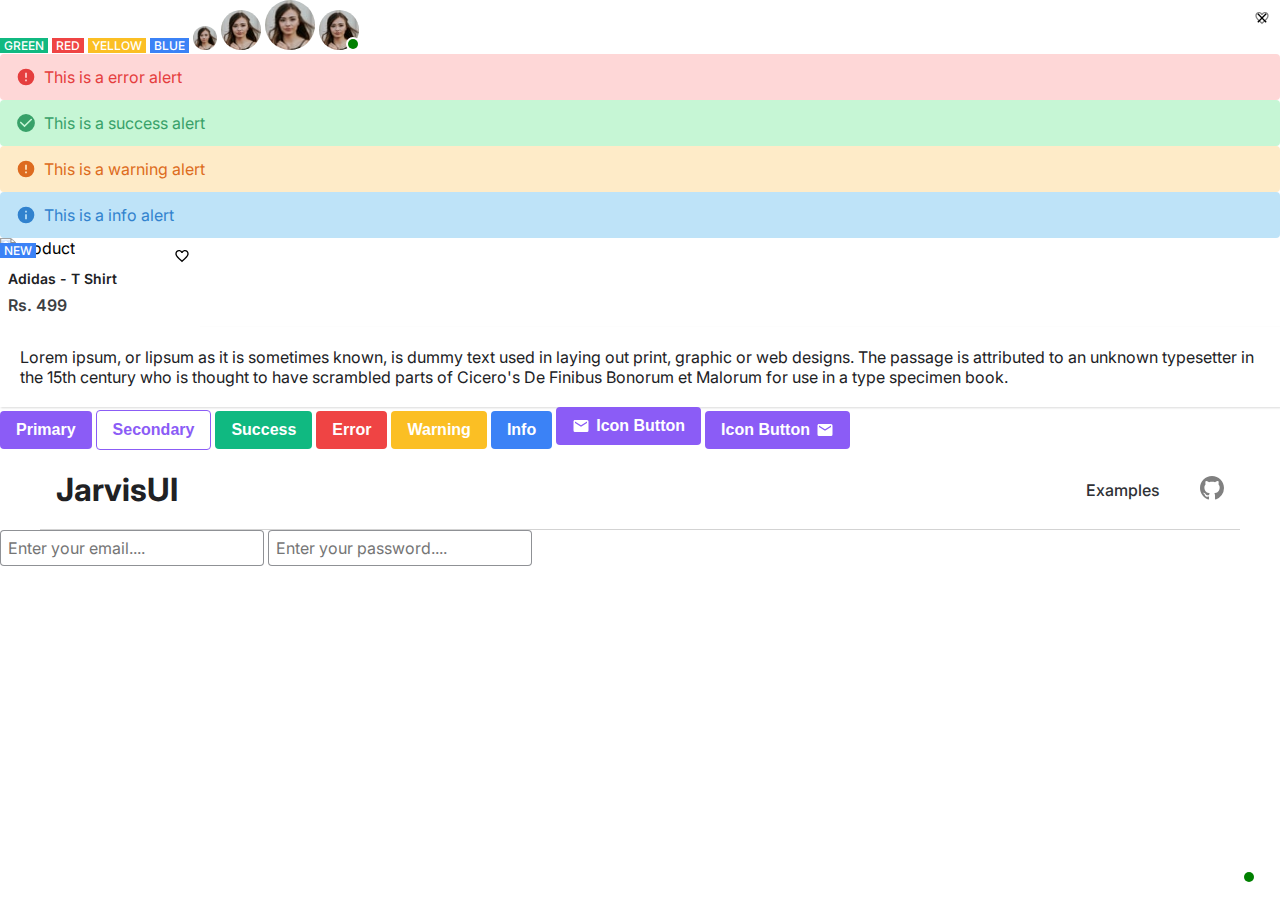
==== components/components.html @ 56f25050 "Remove unused  import" ====
<!DOCTYPE html>
<html lang="en">
  <head>
    <meta charset="UTF-8" />
    <meta http-equiv="X-UA-Compatible" content="IE=edge" />
    <meta name="viewport" content="width=device-width, initial-scale=1.0" />
    <link rel="stylesheet" href="/components/components.css" />
    <title>Document</title>
  </head>
  <body>
    <!-- BADGE -->
    <div class="badge-dot dot-green"></div>

    <span class="badge-text text-green">Green</span>
    <span class="badge-text text-red">Red</span>
    <span class="badge-text text-yellow">Yellow</span>
    <span class="badge-text text-blue">Blue</span>

    <!-- AVATAR -->
    <div class="avatar avatar-sl">
      <img src="/images/image-kira.jpg" alt="img-avatar" class="img-round" />
    </div>
    <div class="avatar avatar-lg">
      <img src="/images/image-kira.jpg" alt="img-avatar" class="img-round" />
    </div>
    <div class="avatar avatar-xl">
      <img src="/images/image-kira.jpg" alt="img-avatar" class="img-round" />
    </div>

    <!-- AVATAR WITH BADGE -->
    <div class="avatar avatar-lg">
      <img src="/images/image-kira.jpg" alt="img-avatar" class="img-round" />
      <div class="badge-dot dot-green"></div>
    </div>

    <!-- ALERTS -->

    <!-- Error Alert -->
    <div class="alert error">
      <svg width="20px" height="20px" viewBox="0 0 24 24">
        <path
          d="M13 13h-2V7h2m0 10h-2v-2h2M12 2A10 10 0 0 0 2 12a10 10 0 0 0 10 10a10 10 0 0 0 10-10A10 10 0 0 0 12 2z"
        ></path>
      </svg>
      This is a error alert
    </div>

    <!-- Success Alert -->
    <div class="alert success">
      <svg width="20px" height="20px" viewBox="0 0 36 36">
        <path
          class="clr-i-solid clr-i-solid-path-1"
          d="M18 2a16 16 0 1 0 16 16A16 16 0 0 0 18 2zm10.45 10.63L15.31 25.76L7.55 18a1.4 1.4 0 0 1 2-2l5.78 5.78l11.14-11.13a1.4 1.4 0 1 1 2 2z"
        ></path>
      </svg>
      This is a success alert
    </div>

    <!-- Warning Alert -->
    <div class="alert warning">
      <svg width="20px" height="20px" viewBox="0 0 24 24">
        <path
          d="M13 13h-2V7h2m0 10h-2v-2h2M12 2A10 10 0 0 0 2 12a10 10 0 0 0 10 10a10 10 0 0 0 10-10A10 10 0 0 0 12 2z"
        ></path>
      </svg>
      This is a warning alert
    </div>

    <!-- Info Alert -->
    <div class="alert info">
      <svg width="20px" height="20px" viewBox="0 0 24 24">
        <path
          d="M13 9h-2V7h2m0 10h-2v-6h2m-1-9A10 10 0 0 0 2 12a10 10 0 0 0 10 10a10 10 0 0 0 10-10A10 10 0 0 0 12 2z"
        ></path>
      </svg>
      This is a info alert
    </div>

    <!-- CARDS -->

    <!-- Wishlist Button -->

    <div class="card-button">
      <svg width="1em" height="1em" viewBox="0 0 24 24">
        <path
          d="M12.1 18.55l-.1.1l-.11-.1C7.14 14.24 4 11.39 4 8.5C4 6.5 5.5 5 7.5 5c1.54 0 3.04 1 3.57 2.36h1.86C13.46 6 14.96 5 16.5 5c2 0 3.5 1.5 3.5 3.5c0 2.89-3.14 5.74-7.9 10.05M16.5 3c-1.74 0-3.41.81-4.5 2.08C10.91 3.81 9.24 3 7.5 3C4.42 3 2 5.41 2 8.5c0 3.77 3.4 6.86 8.55 11.53L12 21.35l1.45-1.32C18.6 15.36 22 12.27 22 8.5C22 5.41 19.58 3 16.5 3z"
        ></path>
      </svg>
    </div>

    <!-- Close Button -->

    <div class="card-button">
      <svg width="1em" height="1em" viewBox="0 0 24 24">
        <path
          d="M19 6.41L17.59 5L12 10.59L6.41 5L5 6.41L10.59 12L5 17.59L6.41 19L12 13.41L17.59 19L19 17.59L13.41 12L19 6.41z"
        ></path>
      </svg>
    </div>

    <!-- Product Card -->
    <div class="product-card">
      <div class="product-image">
        <img
          src="https://assets.myntassets.com/dpr_2,q_60,w_210,c_limit,fl_progressive/assets/images/1996794/2020/11/19/eeddb240-a694-448b-8a5d-7e51f5a935e31605783640839-Roadster-Men-Olive-Green-Solid-Raw-Edge-Round-Neck-T-shirt-3-1.jpg"
          alt="product"
        />
      </div>
      <div class="product-details">
        <h4>Adidas - T Shirt</h4>
        <span>Rs. 499</span>
      </div>
      <div class="card-button">
        <svg width="1em" height="1em" viewBox="0 0 24 24">
          <path
            d="M12.1 18.55l-.1.1l-.11-.1C7.14 14.24 4 11.39 4 8.5C4 6.5 5.5 5 7.5 5c1.54 0 3.04 1 3.57 2.36h1.86C13.46 6 14.96 5 16.5 5c2 0 3.5 1.5 3.5 3.5c0 2.89-3.14 5.74-7.9 10.05M16.5 3c-1.74 0-3.41.81-4.5 2.08C10.91 3.81 9.24 3 7.5 3C4.42 3 2 5.41 2 8.5c0 3.77 3.4 6.86 8.55 11.53L12 21.35l1.45-1.32C18.6 15.36 22 12.27 22 8.5C22 5.41 19.58 3 16.5 3z"
          ></path>
        </svg>
      </div>
      <div class="badge-text bg-blue">New</div>
    </div>

    <div class="text-card shadow-sm">
      <p>
        Lorem ipsum, or lipsum as it is sometimes known, is dummy text used in
        laying out print, graphic or web designs. The passage is attributed to
        an unknown typesetter in the 15th century who is thought to have
        scrambled parts of Cicero's De Finibus Bonorum et Malorum for use in a
        type specimen book.
      </p>
    </div>

    <!-- BUTTONS -->

    <button class="btn btn-lg btn-primary">Primary</button>

    <button class="btn btn-lg btn-secondary">Secondary</button>

    <button class="btn btn-lg btn-success">Success</button>

    <button class="btn btn-lg btn-danger">Error</button>

    <button class="btn btn-lg btn-warning">Warning</button>

    <button class="btn btn-lg btn-info">Info</button>

    <button class="btn btn-lg btn-icon-trailing">
      <span>
        <svg width="1em" height="1em" viewBox="0 0 24 24">
          <path
            d="M20 8l-8 5l-8-5V6l8 5l8-5m0-2H4c-1.11 0-2 .89-2 2v12a2 2 0 0 0 2 2h16a2 2 0 0 0 2-2V6a2 2 0 0 0-2-2z"
            fill="currentColor"
          ></path>
        </svg>
      </span>
      Icon Button
    </button>

    <button class="btn btn-lg btn-icon-leading">
      Icon Button
      <span>
        <svg width="1em" height="1em" viewBox="0 0 24 24">
          <path
            d="M20 8l-8 5l-8-5V6l8 5l8-5m0-2H4c-1.11 0-2 .89-2 2v12a2 2 0 0 0 2 2h16a2 2 0 0 0 2-2V6a2 2 0 0 0-2-2z"
            fill="currentColor"
          ></path>
        </svg>
      </span>
    </button>

    <!-- MODAL -->

    <div class="modal-bg">
      <div class="text-card relative">
        <h3 class="mb-2">Modal</h3>
        <p>
          Lorem ipsum, or lipsum as it is sometimes known, is dummy text used in
          laying out print, graphic or web designs. The passage is attributed to
          an unknown typesetter in the 15th century who is thought to have
          scrambled parts of Cicero's De Finibus Bonorum et Malorum for use in a
          type specimen book.
        </p>
        <div class="close-button">
          <svg width="1em" height="1em" viewBox="0 0 24 24">
            <path
              d="M19 6.41L17.59 5L12 10.59L6.41 5L5 6.41L10.59 12L5 17.59L6.41 19L12 13.41L17.59 19L19 17.59L13.41 12L19 6.41z"
            ></path>
          </svg>
        </div>
        <button class="btn btn-danger mt-3">Close</button>
      </div>
    </div>

    <!-- HEADER -->

    <header class="top-navigation">
      <div class="nav-container">
        <div class="logo">
          <a href="index.html">
            <h1>Jarvis<span>UI</span></h1>
          </a>
        </div>
        <div class="nav-links">
          <ul>
            <li><a href="/pages/examples.html">Examples</a></li>
            <li>
              <a href="https://github.com/tejpatelme/JarvisUI" target="_blank">
                <svg width="24px" height="24px" viewBox="0 0 16 16">
                  <path
                    fillRule="evenodd"
                    d="M8 0C3.58 0 0 3.58 0 8c0 3.54 2.29 6.53 5.47 7.59c.4.07.55-.17.55-.38c0-.19-.01-.82-.01-1.49c-2.01.37-2.53-.49-2.69-.94c-.09-.23-.48-.94-.82-1.13c-.28-.15-.68-.52-.01-.53c.63-.01 1.08.58 1.23.82c.72 1.21 1.87.87 2.33.66c.07-.52.28-.87.51-1.07c-1.78-.2-3.64-.89-3.64-3.95c0-.87.31-1.59.82-2.15c-.08-.2-.36-1.02.08-2.12c0 0 .67-.21 2.2.82c.64-.18 1.32-.27 2-.27c.68 0 1.36.09 2 .27c1.53-1.04 2.2-.82 2.2-.82c.44 1.1.16 1.92.08 2.12c.51.56.82 1.27.82 2.15c0 3.07-1.87 3.75-3.65 3.95c.29.25.54.73.54 1.48c0 1.07-.01 1.93-.01 2.2c0 .21.15.46.55.38A8.013 8.013 0 0 0 16 8c0-4.42-3.58-8-8-8z"
                    fill="gray"
                  ></path>
                </svg>
              </a>
            </li>
          </ul>
        </div>
      </div>
    </header>

    <!-- INPUT -->

    <input class="input" type="text" placeholder="Enter your email...." />

    <input
      type="password"
      class="input"
      placeholder="Enter your password...."
    />
  </body>
</html>
---- components/components.css ----
@import "helpers.css";

/* RESETS */

@import url("https://fonts.googleapis.com/css2?family=Inter:wght@100;200;300;400;500;600;700;800;900&display=swap");

* {
  box-sizing: border-box;
}

body {
  margin: 0;
  font-family: "Inter", sans-serif;
}

h1,
h2 h3,
h4,
h5,
h6,
p {
  margin: 0;
  padding: 0;
  color: var(--gray-one);
}

a {
  text-decoration: none;
}

button {
  cursor: pointer;
}

/* COLORS */

:root {
  --gray-one: #202124;
  --gray-two: #2f3135;
  --gray-three: #3c4043;
  --gray-four: #5f6368;
  --primary-color: #8b5cf6;
  /*States Colors*/
  --success-green: #10b981;
  --danger-red: #ef4444;
  --warning-yellow: #fbbf24;
  --info-blue: #3b82f6;
}

/* IMAGES */

.img-res {
  width: 100%;
  display: block;
}

.img-round {
  width: 100%;
  border-radius: 50%;
  object-fit: cover;
}

.img-rect-round {
  width: 200px;
  height: 200px;
  border-radius: 50%;
  object-fit: cover;
}

/* AVATAR */

.avatar {
  position: relative;
  display: inline-block;
  user-select: none;
}

.avatar-sl {
  height: 1.5rem;
  width: 1.5rem;
}

.avatar-lg {
  height: 2.5rem;
  width: 2.5rem;
}

.avatar-xl {
  height: 3.125rem;
  width: 3.125rem;
}

/* BADGES */

.badge-dot {
  height: 10px;
  width: 10px;
  border-radius: 50%;
  position: absolute;
  z-index: 1;
  right: 2%;
  bottom: 2%;
}

.dot-green {
  background-color: green;
  box-shadow: 0px 0px 0px 2px #ffffff;
}

.dot-red {
  background-color: red;
  box-shadow: 0px 0px 0px 2px #ffffff;
}

.badge-text {
  font-size: 12px;
  color: white;
  text-transform: uppercase;
  font-weight: 500;
  padding: 0 0.25rem;
}

.text-green {
  background: var(--success-green);
}

.text-yellow {
  background: var(--warning-yellow);
}

.text-red {
  background: var(--danger-red);
}

.text-blue {
  background: var(--info-blue);
}

.bg-green {
  background: var(--success-green);
}

.bg-yellow {
  background: var(--warning-yellow);
}

.bg-red {
  background: var(--danger-red);
}

.bg-blue {
  background: var(--info-blue);
}

/* ALERTS */

.alert {
  padding: 12px 16px;
  display: flex;
  align-items: center;
  line-height: 22px;
  border-radius: 4px;
}

.alert svg {
  margin-right: 8px;
}

/* Error Alert */

.error {
  background-color: rgb(254, 215, 215);
  color: #e53e3e;
}

.error svg {
  fill: #e53e3e;
}

/* Success Alert */

.success {
  background-color: #c6f6d5;
  color: #38a169;
}

.success svg {
  fill: #38a169;
}

/* Warning Alert */

.warning {
  background-color: #feebc8;
  color: #dd6b20;
}

.warning svg {
  fill: #dd6b20;
}

/* Info Alert */

.info {
  background-color: #bee3f8;
  color: #3182ce;
}

.info svg {
  fill: #3182ce;
}

/* CARDS */

/* Card Buttons */

.card-button {
  position: absolute;
  height: 1.5rem;
  width: 1.5rem;
  border-radius: 50%;
  top: 6px;
  right: 6px;
  display: flex;
  justify-content: center;
  align-items: center;
  background: rgba(255, 255, 255, 0.5);
}

.card > svg {
  fill: var(--gray-three);
}

/* Product Card */

.product-card {
  width: 200px;
  position: relative;
  background-color: white;
}

.product-card > .product-image img {
  width: 100%;
  height: 100%;
}

.product-card > .product-details {
  padding: 12px 8px;
}

.product-card > .product-details h4 {
  color: var(--gray-one);
  font-size: 14px;
  font-weight: 600;
  margin-bottom: 8px;
}

.product-card > .badge-text {
  position: absolute;
  top: 0.3rem;
  left: 0;
}

.product-card > .product-details span {
  color: var(--gray-three);
  font-weight: 600;
}

/* Text Card */

.text-card {
  background: white;
  padding: 1.25rem;
  color: var(--gray-two);
}

/* BUTTONS */

.btn {
  display: inline-flex;
  align-items: center;
  border: 0;
  border-radius: 4px;
  font-weight: 600;
  font-size: inherit;
}

.btn-xs {
  padding: 0.25rem 1rem;
}

.btn-sm {
  padding: 0.375rem 1rem;
}

.btn-md {
  padding: 0.5rem 1rem;
}

.btn-lg {
  padding: 0.625rem 1rem;
}

.btn-primary {
  background: var(--primary-color);
  color: white;
}

.btn-secondary {
  background: white;
  border: 1px solid var(--primary-color);
  color: var(--primary-color);
  transition-duration: 0.3s;
}

.btn-secondary:hover {
  background: var(--primary-color);
  color: white;
}

.btn-success {
  background: var(--success-green);
  color: white;
}

.btn-danger {
  background: var(--danger-red);
  color: white;
}

.btn-warning {
  background: var(--warning-yellow);
  color: white;
}

.btn-info {
  background: var(--info-blue);
  color: white;
}

.btn-icon-trailing {
  background: var(--primary-color);
  color: white;
}

.btn-icon-trailing span {
  display: flex;
  align-items: center;
  margin-right: 6px;
}

.btn-icon-leading {
  background: var(--primary-color);
  color: white;
}

.btn-icon-leading span {
  display: flex;
  align-items: center;
  margin-left: 6px;
}

.btn-icon-leading span > svg {
  height: 18px;
  width: 18px;
}

.btn-icon-trailing span > svg {
  height: 18px;
  width: 18px;
}

/* MODAL */

.modal-bg {
  display: none;
  top: 0;
  left: 0;
  position: fixed;
  z-index: 1;
  min-height: 100vh;
  width: 100vw;
  background: rgba(0, 0, 0, 0.8);
  justify-content: center;
  align-items: center;
}

/* INPUT */

.input {
  font-family: inherit;
  font-size: inherit;
  padding: 0.5rem;
  border-radius: 0.25rem;
  outline: none;
  border: none;
  box-shadow: inset 0px 0px 0px 1px rgba(95, 99, 104, 0.7);
}

.input:focus {
  border: 0;
  box-shadow: 0px 0px 0px 3px #a78bfa;
}

/* NAVIGATION BAR */

.top-navigation {
  position: sticky;
  top: 0;
  width: 100%;
  background: white;
  z-index: 1;
}

.nav-container {
  padding: 1rem;
  max-width: 1200px;
  border-bottom: 1px solid lightgray;
  height: 5rem;
  margin: auto;
  display: flex;
  justify-content: space-between;
  align-items: center;
}

.nav-links ul {
  list-style: none;
  padding: 0;
  display: flex;
  align-items: center;
}

.nav-links a {
  color: var(--gray-two);
  font-weight: 500;
}

.nav-links ul > * + * {
  margin-left: 2.5rem;
}
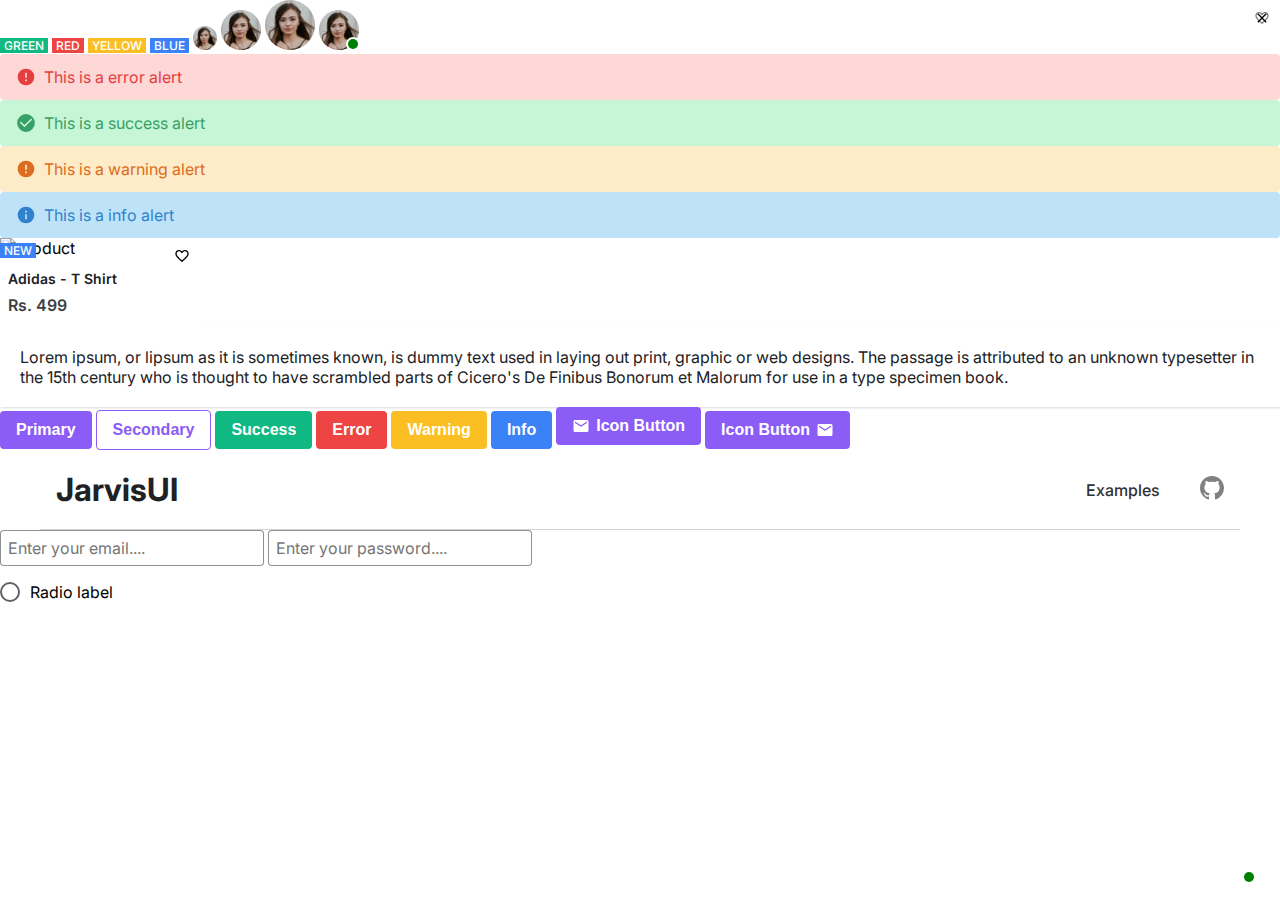
==== commit eed358db: "Added radio button component" ====
--- a/components/components.html
+++ b/components/components.html
@@ -229,4 +229,12 @@
       placeholder="Enter your password...."
     />
   </body>
+
+  <!-- RADIO BUTTON -->
+  <div class="mb-3"></div>
+  <label for="radioinput" class="label-radio">
+    <input type="radio" id="radioinput" name="radioinput" class="radio" />
+    <div class="radio-btn"></div>
+    Radio label
+  </label>
 </html>
--- a/components/components.css
+++ b/components/components.css
@@ -438,3 +438,38 @@
 .nav-links ul > * + * {
   margin-left: 2.5rem;
 }
+
+/* RADIO BUTTON */
+
+.label-radio {
+  display: inline-flex;
+  align-items: center;
+  cursor: pointer;
+}
+
+.radio {
+  display: none;
+}
+
+.radio-btn {
+  height: 1.25rem;
+  width: 1.25rem;
+  border: 2px solid var(--gray-four);
+  margin-right: 0.625rem;
+  border-radius: 50%;
+  padding: 0.125rem;
+}
+
+.radio-btn::after {
+  content: "";
+  background-color: var(--primary-color);
+  display: block;
+  height: 100%;
+  width: 100%;
+  border-radius: 50%;
+  transform: scale(0);
+}
+
+.radio:checked + .radio-btn::after {
+  transform: scale(1);
+}
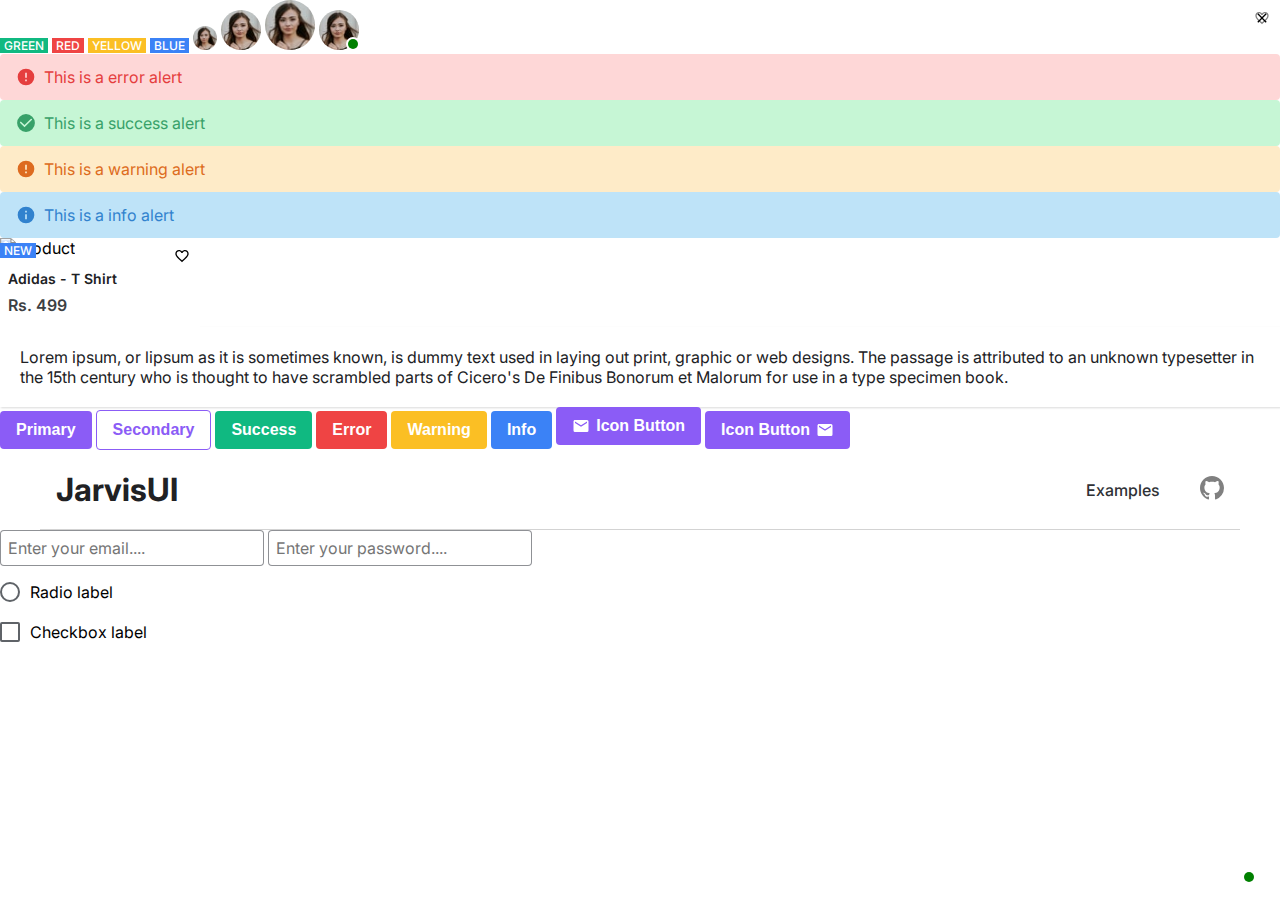
==== commit 19292faa: "Add Radio Button and Checkbox component" ====
--- a/components/components.html
+++ b/components/components.html
@@ -219,8 +219,9 @@
       </div>
     </header>
 
-    <!-- INPUT -->
-
+    <!-- INPUTS -->
+
+    <!-- Text Input -->
     <input class="input" type="text" placeholder="Enter your email...." />
 
     <input
@@ -230,11 +231,26 @@
     />
   </body>
 
-  <!-- RADIO BUTTON -->
   <div class="mb-3"></div>
+  <!-- Radio Input -->
   <label for="radioinput" class="label-radio">
     <input type="radio" id="radioinput" name="radioinput" class="radio" />
     <div class="radio-btn"></div>
     Radio label
   </label>
+
+  <div class="mb-3"></div>
+
+  <!-- Checkbox -->
+
+  <label for="checkboxinput" class="label-checkbox">
+    <input
+      type="checkbox"
+      id="checkboxinput"
+      name="checkboxinput"
+      class="checkbox"
+    />
+    <div class="checkbox-box"></div>
+    Checkbox label
+  </label>
 </html>
--- a/components/components.css
+++ b/components/components.css
@@ -385,7 +385,46 @@
   align-items: center;
 }
 
-/* INPUT */
+/* NAVIGATION BAR */
+
+.top-navigation {
+  position: sticky;
+  top: 0;
+  width: 100%;
+  background: white;
+  z-index: 1;
+}
+
+.nav-container {
+  padding: 1rem;
+  max-width: 1200px;
+  border-bottom: 1px solid lightgray;
+  height: 5rem;
+  margin: auto;
+  display: flex;
+  justify-content: space-between;
+  align-items: center;
+}
+
+.nav-links ul {
+  list-style: none;
+  padding: 0;
+  display: flex;
+  align-items: center;
+}
+
+.nav-links a {
+  color: var(--gray-two);
+  font-weight: 500;
+}
+
+.nav-links ul > * + * {
+  margin-left: 2.5rem;
+}
+
+/* INPUTS */
+
+/* Text Input */
 
 .input {
   font-family: inherit;
@@ -402,44 +441,7 @@
   box-shadow: 0px 0px 0px 3px #a78bfa;
 }
 
-/* NAVIGATION BAR */
-
-.top-navigation {
-  position: sticky;
-  top: 0;
-  width: 100%;
-  background: white;
-  z-index: 1;
-}
-
-.nav-container {
-  padding: 1rem;
-  max-width: 1200px;
-  border-bottom: 1px solid lightgray;
-  height: 5rem;
-  margin: auto;
-  display: flex;
-  justify-content: space-between;
-  align-items: center;
-}
-
-.nav-links ul {
-  list-style: none;
-  padding: 0;
-  display: flex;
-  align-items: center;
-}
-
-.nav-links a {
-  color: var(--gray-two);
-  font-weight: 500;
-}
-
-.nav-links ul > * + * {
-  margin-left: 2.5rem;
-}
-
-/* RADIO BUTTON */
+/* Radio */
 
 .label-radio {
   display: inline-flex;
@@ -473,3 +475,41 @@
 .radio:checked + .radio-btn::after {
   transform: scale(1);
 }
+
+/* Checkbox */
+
+.label-checkbox {
+  display: inline-flex;
+  align-items: center;
+  cursor: pointer;
+}
+
+.checkbox {
+  display: none;
+}
+
+.checkbox-box {
+  height: 1.25rem;
+  width: 1.25rem;
+  border: 2px solid var(--gray-four);
+  margin-right: 0.625rem;
+  border-radius: 0.125rem;
+  display: flex;
+  align-items: center;
+  justify-content: center;
+}
+
+.checkbox-box::after {
+  content: "\2714";
+  color: white;
+  transform: scale(0);
+}
+
+.checkbox:checked + .checkbox-box::after {
+  transform: scale(1);
+}
+
+.checkbox:checked + .checkbox-box {
+  background-color: var(--primary-color);
+  border: 2px solid var(--primary-color);
+}
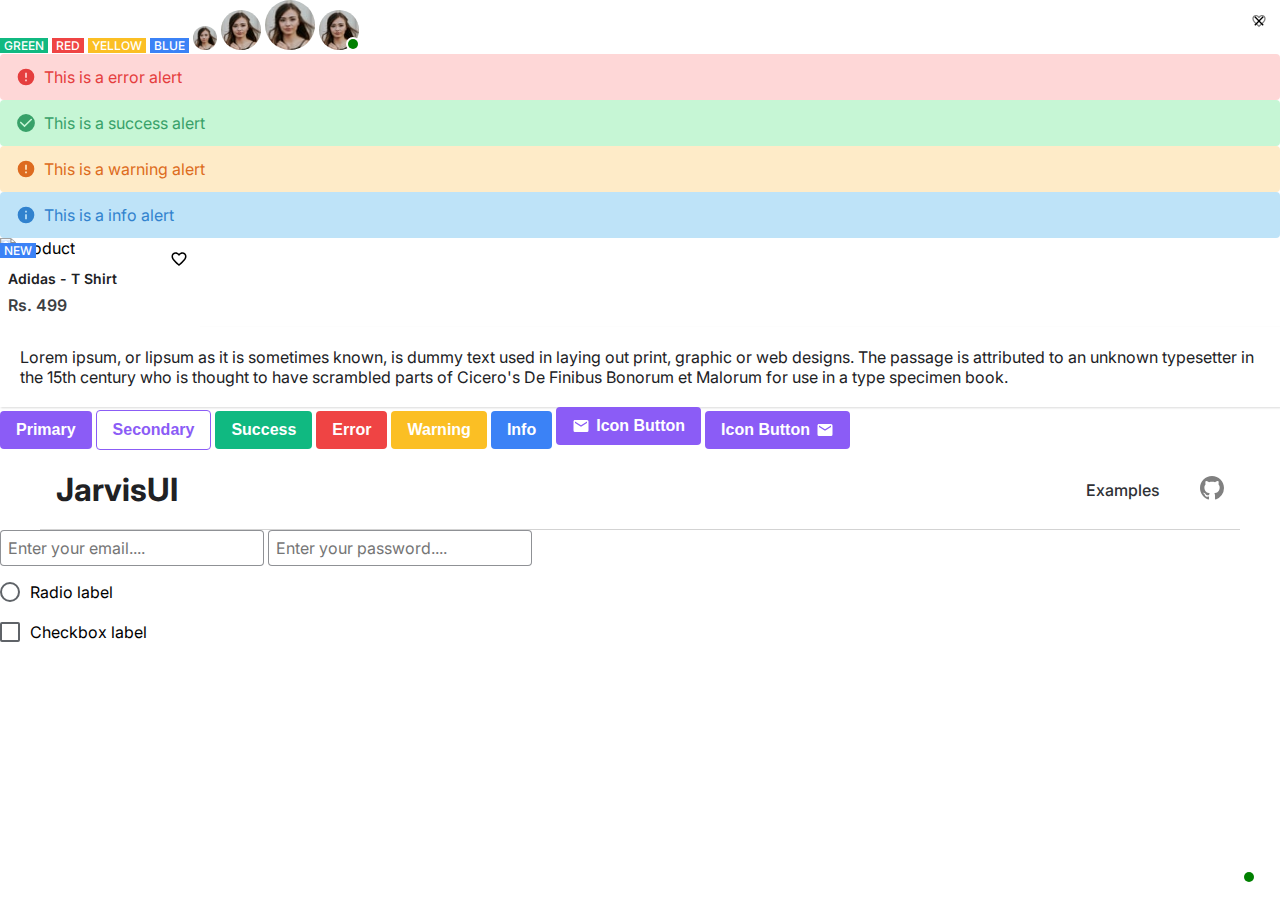
==== commit 8e3fb149: "Improve button component" ====
--- a/components/components.html
+++ b/components/components.html
@@ -110,13 +110,13 @@
         <h4>Adidas - T Shirt</h4>
         <span>Rs. 499</span>
       </div>
-      <div class="card-button">
-        <svg width="1em" height="1em" viewBox="0 0 24 24">
+      <button class="card-button">
+        <svg width="1.25rem" height="1.25rem" viewBox="0 0 24 24">
           <path
             d="M12.1 18.55l-.1.1l-.11-.1C7.14 14.24 4 11.39 4 8.5C4 6.5 5.5 5 7.5 5c1.54 0 3.04 1 3.57 2.36h1.86C13.46 6 14.96 5 16.5 5c2 0 3.5 1.5 3.5 3.5c0 2.89-3.14 5.74-7.9 10.05M16.5 3c-1.74 0-3.41.81-4.5 2.08C10.91 3.81 9.24 3 7.5 3C4.42 3 2 5.41 2 8.5c0 3.77 3.4 6.86 8.55 11.53L12 21.35l1.45-1.32C18.6 15.36 22 12.27 22 8.5C22 5.41 19.58 3 16.5 3z"
           ></path>
         </svg>
-      </div>
+      </button>
       <div class="badge-text bg-blue">New</div>
     </div>
 
--- a/components/components.css
+++ b/components/components.css
@@ -215,9 +215,10 @@
 /* Card Buttons */
 
 .card-button {
+  border: 0;
   position: absolute;
-  height: 1.5rem;
-  width: 1.5rem;
+  height: 1.875rem;
+  width: 1.875rem;
   border-radius: 50%;
   top: 6px;
   right: 6px;
@@ -228,7 +229,8 @@
 }
 
 .card > svg {
-  fill: var(--gray-three);
+  fill: var(--gray-four);
+  flex-shrink: 0;
 }
 
 /* Product Card */
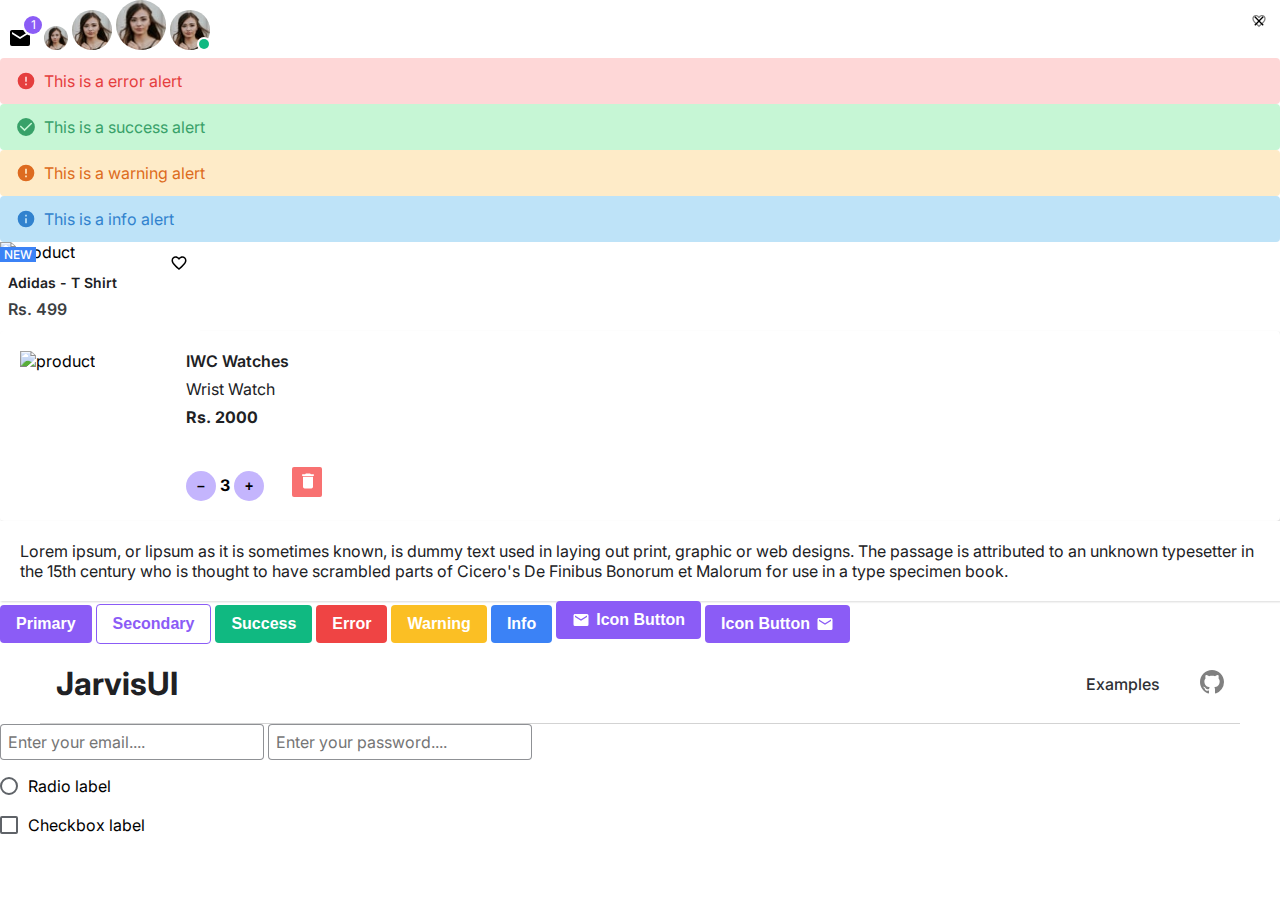
==== commit 9971ddf8: "Add Cart Card" ====
--- a/components/components.html
+++ b/components/components.html
@@ -9,12 +9,22 @@
   </head>
   <body>
     <!-- BADGE -->
-    <div class="badge-dot dot-green"></div>
-
-    <span class="badge-text text-green">Green</span>
+    <!-- <div class="badge-dot dot-green"></div> -->
+
+    <div class="badge-icon">
+      <svg width="1.5rem" height="1.5rem" viewBox="0 0 24 24">
+        <path
+          d="M20 8l-8 5l-8-5V6l8 5l8-5m0-2H4c-1.11 0-2 .89-2 2v12a2 2 0 0 0 2 2h16a2 2 0 0 0 2-2V6a2 2 0 0 0-2-2z"
+          fill="currentColor"
+        ></path>
+        <div class="badge-dot badge-dot-text dot-primary">1</div>
+      </svg>
+    </div>
+
+    <!-- <span class="badge-text text-green">Green</span>
     <span class="badge-text text-red">Red</span>
     <span class="badge-text text-yellow">Yellow</span>
-    <span class="badge-text text-blue">Blue</span>
+    <span class="badge-text text-blue">Blue</span> -->
 
     <!-- AVATAR -->
     <div class="avatar avatar-sl">
@@ -119,6 +129,40 @@
       </button>
       <div class="badge-text bg-blue">New</div>
     </div>
+
+    <!-- Cart Card -->
+
+    <div class="cart-card flex shadow-sm">
+      <div style="width: 150px; height: 150px">
+        <img
+          width="100%"
+          height="100%"
+          src="https://assets.myntassets.com/dpr_2,q_60,w_210,c_limit,fl_progressive/assets/images/1996794/2020/11/19/eeddb240-a694-448b-8a5d-7e51f5a935e31605783640839-Roadster-Men-Olive-Green-Solid-Raw-Edge-Round-Neck-T-shirt-3-1.jpg"
+          alt="product"
+        />
+      </div>
+      <div class="cart-details flex flex-col justify-between">
+        <div>
+          <p class="text-base text-semibold mb-2">IWC Watches</p>
+          <p class="mb-2">Wrist Watch</p>
+          <p class="text-bold">Rs. 2000</p>
+        </div>
+        <div>
+          <button class="btn-cart">–</button>
+          <span class="text-bold">3</span>
+          <button class="btn-cart mr-4">+</button>
+          <button class="btn-cart btn-cart-delete">
+            <svg width="1.25rem" height="1.25rem" viewBox="0 0 24 24">
+              <path
+                d="M19 4h-3.5l-1-1h-5l-1 1H5v2h14M6 19a2 2 0 0 0 2 2h8a2 2 0 0 0 2-2V7H6v12z"
+              ></path>
+            </svg>
+          </button>
+        </div>
+      </div>
+    </div>
+
+    <!-- Text Card -->
 
     <div class="text-card shadow-sm">
       <p>
--- a/components/components.css
+++ b/components/components.css
@@ -100,16 +100,46 @@
   z-index: 1;
   right: 2%;
   bottom: 2%;
+  box-shadow: 0px 0px 0px 2px #ffffff;
+}
+
+.badge-dot-text {
+  height: 1.125rem;
+  width: 1.125rem;
+  font-size: 0.75rem;
+  line-height: 1;
+  display: flex;
+  align-items: center;
+  justify-content: center;
+  color: white;
+  top: -10px;
+  right: -10px;
+}
+
+.dot-primary {
+  background-color: var(--primary-color);
 }
 
 .dot-green {
-  background-color: green;
-  box-shadow: 0px 0px 0px 2px #ffffff;
+  background-color: var(--success-green);
 }
 
 .dot-red {
-  background-color: red;
-  box-shadow: 0px 0px 0px 2px #ffffff;
+  background-color: var(--danger-red);
+}
+
+.dot-yellow {
+  background-color: var(--warning-yellow);
+}
+
+.dot-blue {
+  background-color: var(--info-blue);
+}
+
+.badge-icon {
+  display: inline-flex;
+  position: relative;
+  margin: 0.5rem;
 }
 
 .badge-text {
@@ -268,12 +298,48 @@
   font-weight: 600;
 }
 
+.btn-cart {
+  display: inline-block;
+  height: 1.875rem;
+  width: 1.875rem;
+  border-radius: 50%;
+  font-size: 0.875rem;
+  font-weight: 600;
+  line-height: 1;
+  border: 0;
+  background-color: #c4b5fd;
+}
+
+.btn-cart-delete {
+  border-radius: 2px;
+  background-color: #f87171;
+}
+
+.btn-cart-delete > svg {
+  fill: white;
+}
+
 /* Text Card */
 
 .text-card {
   background: white;
   padding: 1.25rem;
   color: var(--gray-two);
+}
+
+/* Cart Card */
+
+.cart-card {
+  padding: 1.25rem;
+  border-radius: 4px;
+}
+
+.cart-card img {
+  object-fit: cover;
+}
+
+.cart-details {
+  padding-left: 1rem;
 }
 
 /* BUTTONS */
@@ -456,12 +522,13 @@
 }
 
 .radio-btn {
-  height: 1.25rem;
-  width: 1.25rem;
+  height: 1.125rem;
+  width: 1.125rem;
   border: 2px solid var(--gray-four);
   margin-right: 0.625rem;
   border-radius: 50%;
   padding: 0.125rem;
+  flex-shrink: 0;
 }
 
 .radio-btn::after {
@@ -491,14 +558,15 @@
 }
 
 .checkbox-box {
-  height: 1.25rem;
-  width: 1.25rem;
+  height: 1.125rem;
+  width: 1.125rem;
   border: 2px solid var(--gray-four);
   margin-right: 0.625rem;
   border-radius: 0.125rem;
   display: flex;
   align-items: center;
   justify-content: center;
+  flex-shrink: 0;
 }
 
 .checkbox-box::after {
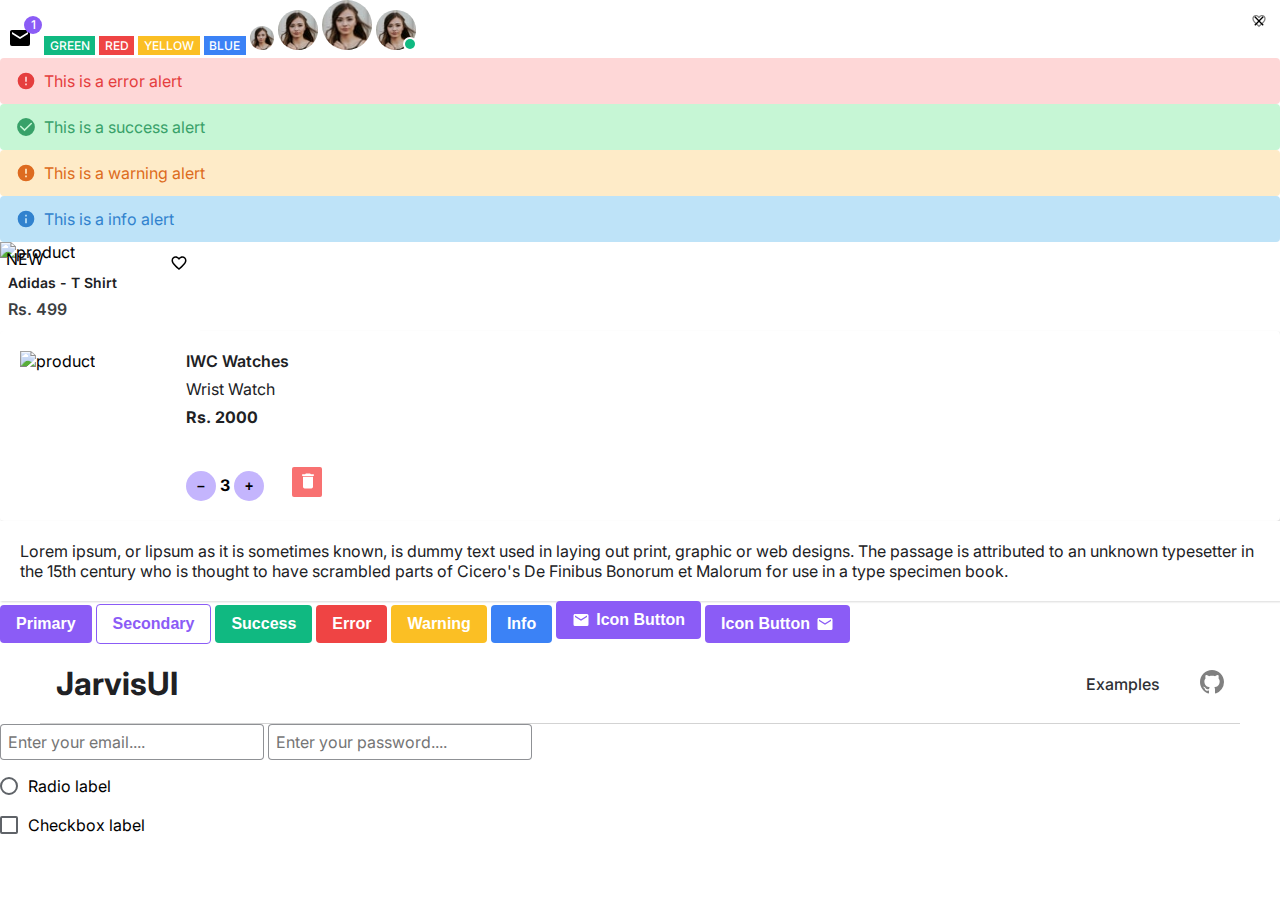
==== commit 71c9ed1e: "Improve badge component" ====
--- a/components/components.html
+++ b/components/components.html
@@ -17,14 +17,14 @@
           d="M20 8l-8 5l-8-5V6l8 5l8-5m0-2H4c-1.11 0-2 .89-2 2v12a2 2 0 0 0 2 2h16a2 2 0 0 0 2-2V6a2 2 0 0 0-2-2z"
           fill="currentColor"
         ></path>
-        <div class="badge-dot badge-dot-text dot-primary">1</div>
-      </svg>
-    </div>
-
-    <!-- <span class="badge-text text-green">Green</span>
-    <span class="badge-text text-red">Red</span>
-    <span class="badge-text text-yellow">Yellow</span>
-    <span class="badge-text text-blue">Blue</span> -->
+        <div class="badge badge-dot-number badge-primary">1</div>
+      </svg>
+    </div>
+
+    <span class="badge badge-text badge-green">Green</span>
+    <span class="badge badge-text badge-red">Red</span>
+    <span class="badge badge-text badge-yellow">Yellow</span>
+    <span class="badge badge-text badge-blue">Blue</span>
 
     <!-- AVATAR -->
     <div class="avatar avatar-sl">
@@ -40,7 +40,7 @@
     <!-- AVATAR WITH BADGE -->
     <div class="avatar avatar-lg">
       <img src="/images/image-kira.jpg" alt="img-avatar" class="img-round" />
-      <div class="badge-dot dot-green"></div>
+      <div class="badge badge-dot badge-green"></div>
     </div>
 
     <!-- ALERTS -->
--- a/components/components.css
+++ b/components/components.css
@@ -1,8 +1,7 @@
 @import "helpers.css";
+@import url("https://fonts.googleapis.com/css2?family=Inter:wght@100;200;300;400;500;600;700;800;900&display=swap");
 
 /* RESETS */
-
-@import url("https://fonts.googleapis.com/css2?family=Inter:wght@100;200;300;400;500;600;700;800;900&display=swap");
 
 * {
   box-sizing: border-box;
@@ -14,7 +13,8 @@
 }
 
 h1,
-h2 h3,
+h2,
+h3,
 h4,
 h5,
 h6,
@@ -92,47 +92,59 @@
 
 /* BADGES */
 
+.badge {
+  display: flex;
+  justify-content: center;
+  align-items: center;
+  font-size: 0.75rem;
+  line-height: 1;
+  font-weight: 500;
+  position: absolute;
+  color: white;
+}
+
 .badge-dot {
-  height: 10px;
-  width: 10px;
-  border-radius: 50%;
-  position: absolute;
-  z-index: 1;
+  height: 0.625rem;
+  width: 0.625rem;
+  border-radius: 50%;
   right: 2%;
   bottom: 2%;
   box-shadow: 0px 0px 0px 2px #ffffff;
 }
 
-.badge-dot-text {
+.badge-dot-number {
   height: 1.125rem;
-  width: 1.125rem;
-  font-size: 0.75rem;
-  line-height: 1;
-  display: flex;
-  align-items: center;
-  justify-content: center;
-  color: white;
+  min-width: 1.125rem;
+  padding: 0.125rem;
+  border-radius: 1.25rem;
   top: -10px;
   right: -10px;
 }
 
-.dot-primary {
+.badge-text {
+  display: inline;
+  position: static;
+  text-transform: uppercase;
+  padding: 0.125rem 0.35rem;
+}
+
+.badge-primary {
   background-color: var(--primary-color);
 }
 
-.dot-green {
+.badge-green {
   background-color: var(--success-green);
 }
 
-.dot-red {
+.badge-red {
   background-color: var(--danger-red);
 }
 
-.dot-yellow {
+.badge-yellow {
   background-color: var(--warning-yellow);
 }
 
-.dot-blue {
+.badge-blue {
   background-color: var(--info-blue);
 }
 
@@ -140,46 +152,6 @@
   display: inline-flex;
   position: relative;
   margin: 0.5rem;
-}
-
-.badge-text {
-  font-size: 12px;
-  color: white;
-  text-transform: uppercase;
-  font-weight: 500;
-  padding: 0 0.25rem;
-}
-
-.text-green {
-  background: var(--success-green);
-}
-
-.text-yellow {
-  background: var(--warning-yellow);
-}
-
-.text-red {
-  background: var(--danger-red);
-}
-
-.text-blue {
-  background: var(--info-blue);
-}
-
-.bg-green {
-  background: var(--success-green);
-}
-
-.bg-yellow {
-  background: var(--warning-yellow);
-}
-
-.bg-red {
-  background: var(--danger-red);
-}
-
-.bg-blue {
-  background: var(--info-blue);
 }
 
 /* ALERTS */
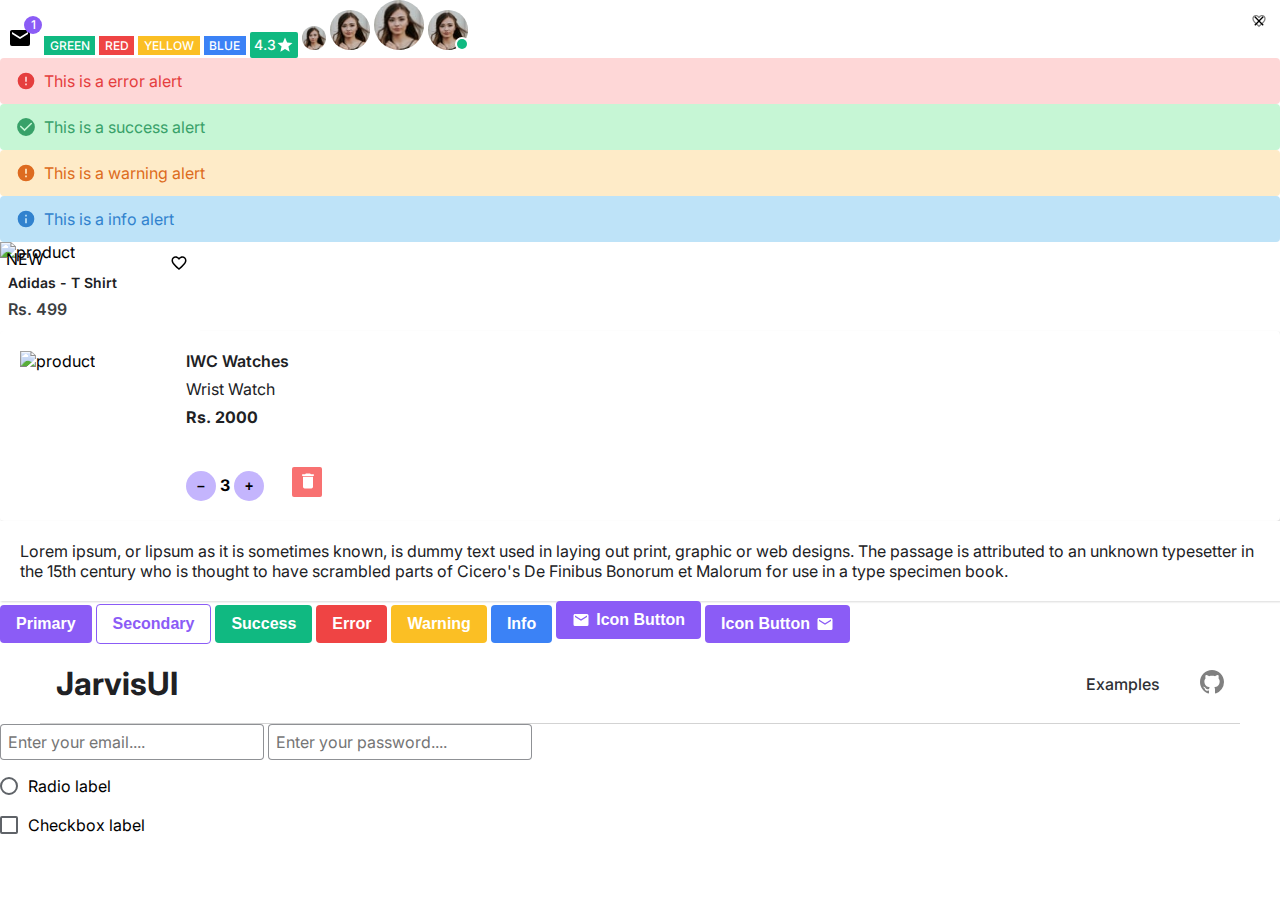
==== commit f6aefe5c: "Add rating badge" ====
--- a/components/components.html
+++ b/components/components.html
@@ -9,7 +9,8 @@
   </head>
   <body>
     <!-- BADGE -->
-    <!-- <div class="badge-dot dot-green"></div> -->
+
+    <!-- Icon with Badge -->
 
     <div class="badge-icon">
       <svg width="1.5rem" height="1.5rem" viewBox="0 0 24 24">
@@ -17,14 +18,26 @@
           d="M20 8l-8 5l-8-5V6l8 5l8-5m0-2H4c-1.11 0-2 .89-2 2v12a2 2 0 0 0 2 2h16a2 2 0 0 0 2-2V6a2 2 0 0 0-2-2z"
           fill="currentColor"
         ></path>
-        <div class="badge badge-dot-number badge-primary">1</div>
-      </svg>
-    </div>
+      </svg>
+      <div class="badge badge-dot-number badge-primary">1</div>
+    </div>
+
+    <!-- Dot Badge -->
 
     <span class="badge badge-text badge-green">Green</span>
     <span class="badge badge-text badge-red">Red</span>
     <span class="badge badge-text badge-yellow">Yellow</span>
     <span class="badge badge-text badge-blue">Blue</span>
+
+    <!-- Rating Badge -->
+
+    <span class="badge badge-rating badge-green"
+      >4.3<svg width="1.125rem" height="1.125rem" viewBox="0 0 24 24">
+        <path
+          d="M12 17.27L18.18 21l-1.64-7.03L22 9.24l-7.19-.62L12 2L9.19 8.62L2 9.24l5.45 4.73L5.82 21L12 17.27z"
+          fill="currentColor"
+        ></path></svg
+    ></span>
 
     <!-- AVATAR -->
     <div class="avatar avatar-sl">
--- a/components/components.css
+++ b/components/components.css
@@ -93,7 +93,7 @@
 /* BADGES */
 
 .badge {
-  display: flex;
+  display: inline-flex;
   justify-content: center;
   align-items: center;
   font-size: 0.75rem;
@@ -128,6 +128,13 @@
   padding: 0.125rem 0.35rem;
 }
 
+.badge-rating {
+  position: static;
+  font-size: 0.875rem;
+  padding: 0.25rem;
+  border-radius: 0.125rem;
+}
+
 .badge-primary {
   background-color: var(--primary-color);
 }
@@ -162,6 +169,7 @@
   align-items: center;
   line-height: 22px;
   border-radius: 4px;
+  width: 100%;
 }
 
 .alert svg {
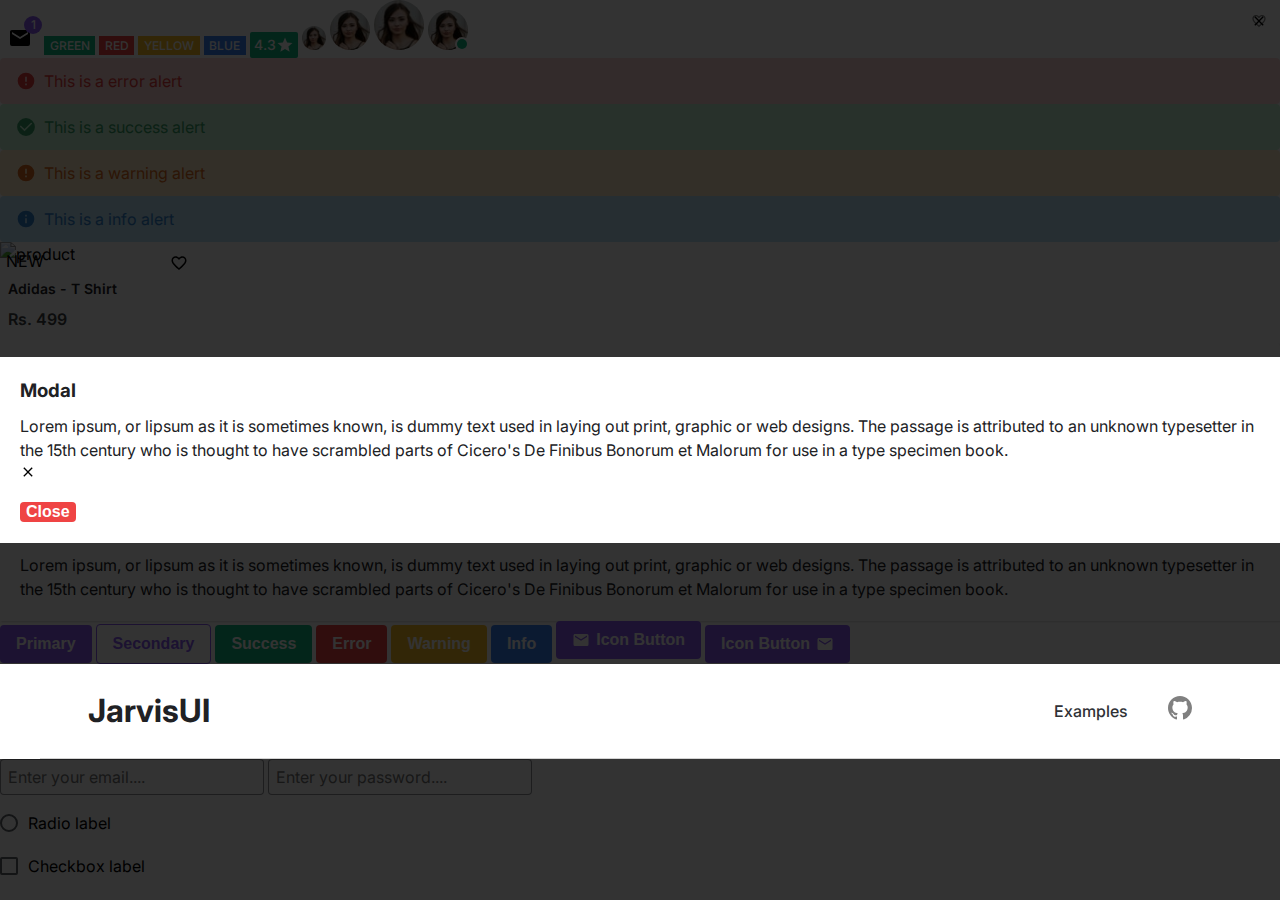
==== commit 4f289f90: "style : Imporve NavBar component" ====
--- a/components/components.html
+++ b/components/components.html
@@ -248,7 +248,7 @@
       </div>
     </div>
 
-    <!-- HEADER -->
+    <!-- NavBar -->
 
     <header class="top-navigation">
       <div class="nav-container">
--- a/components/components.css
+++ b/components/components.css
@@ -10,6 +10,7 @@
 body {
   margin: 0;
   font-family: "Inter", sans-serif;
+  line-height: 1.5;
 }
 
 h1,
@@ -421,10 +422,10 @@
 /* MODAL */
 
 .modal-bg {
-  display: none;
   top: 0;
   left: 0;
   position: fixed;
+  display: flex;
   z-index: 1;
   min-height: 100vh;
   width: 100vw;
@@ -444,14 +445,19 @@
 }
 
 .nav-container {
-  padding: 1rem;
+  padding: 1rem 3rem;
   max-width: 1200px;
   border-bottom: 1px solid lightgray;
-  height: 5rem;
   margin: auto;
   display: flex;
   justify-content: space-between;
   align-items: center;
+}
+
+@media screen and (max-width: 768px) {
+  .nav-contianer {
+    padding: 1rem;
+  }
 }
 
 .nav-links ul {
